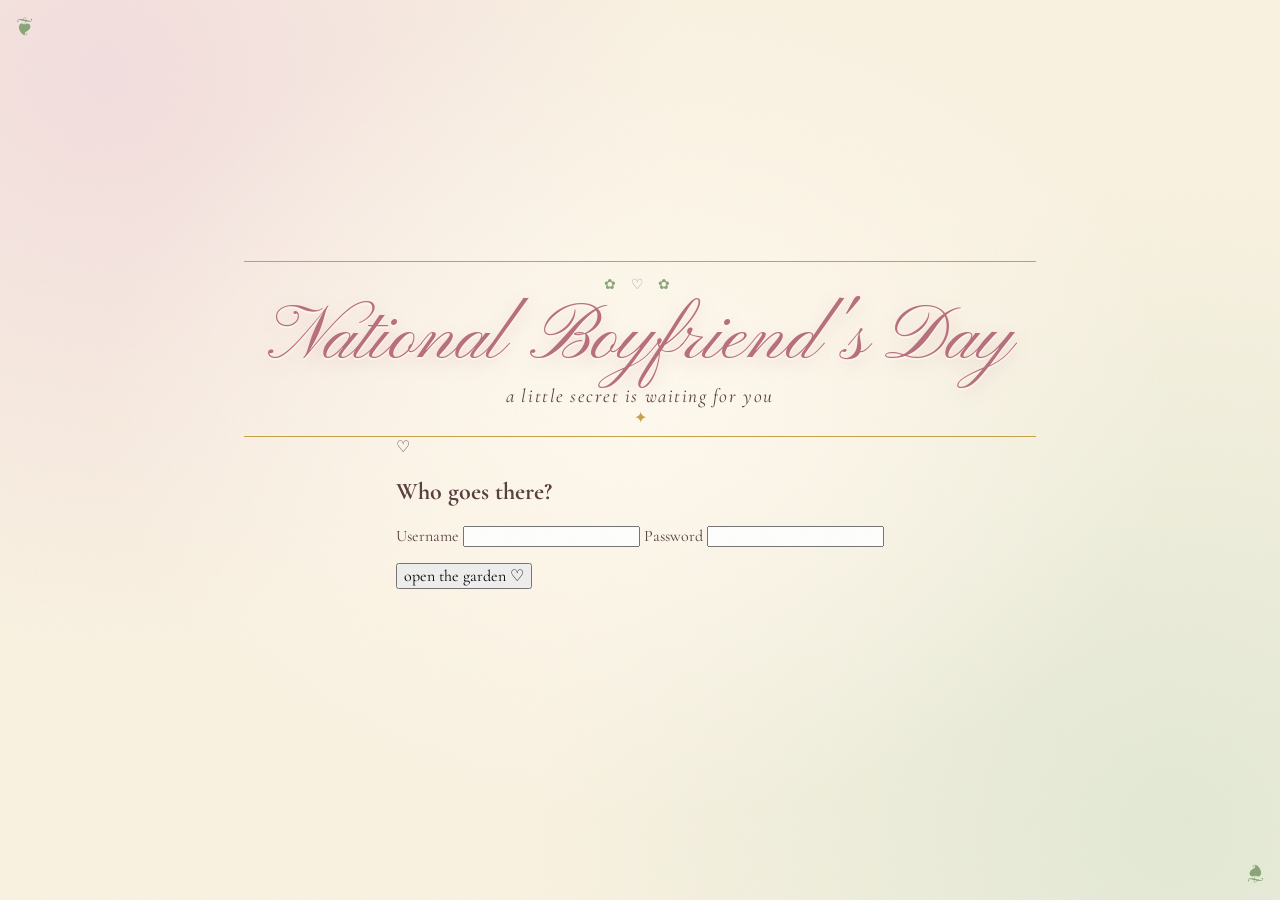
==== index(1).html @ 1b92660c "Add files via upload" ====
<!--
========================================================
LOGIN PAGE GUIDE

Search for "EDIT THIS" to find every customizable part.
The username and password are NOT here: they are at the
very top of script.js (look for "EDIT THIS: LOGIN DETAILS").
========================================================
-->
<!DOCTYPE html>
<html lang="en">
<head>
  <meta charset="UTF-8">
  <meta name="viewport" content="width=device-width, initial-scale=1">
  <title>For You ♡ · Sign in</title>
  <link href="https://fonts.googleapis.com/css2?family=Cormorant+Garamond:ital,wght@0,500;1,500&family=Pinyon+Script&family=Caveat:wght@500&display=swap" rel="stylesheet">
  <link rel="stylesheet" href="style.css?v=1">
</head>
<body>
  <div class="grain" aria-hidden="true"></div>
  <div class="particles" id="particles" aria-hidden="true"></div>

  <main class="scene">
    <header class="banner">
      <span class="deco" aria-hidden="true">✿ ♡ ✿</span>
      <!-- ✦ EDIT THIS: LOGIN PAGE TITLE ✦ -->
      <h1>National Boyfriend's Day</h1>
      <!-- ✦ EDIT THIS: LOGIN SUBTITLE ✦ -->
      <p class="subtitle">a little secret is waiting for you</p>
      <span class="star" aria-hidden="true">✦</span>
    </header>

    <section class="card" id="card" aria-labelledby="cardTitle">
      <span class="corner tl" aria-hidden="true">❦</span><span class="corner br" aria-hidden="true">❦</span>
      <div class="seal" id="seal" aria-hidden="true">♡</div>
      <!-- ✦ EDIT THIS: CARD HEADING ✦ -->
      <h2 id="cardTitle">Who goes there?</h2>

      <form id="loginForm" novalidate>
        <!-- ✦ EDIT THIS: USERNAME LABEL ✦ -->
        <label for="user">Username</label>
        <input id="user" name="user" type="text" autocomplete="off" autocapitalize="characters" spellcheck="false" required>

        <!-- ✦ EDIT THIS: PASSWORD LABEL ✦ -->
        <label for="pass">Password</label>
        <input id="pass" name="pass" type="password" autocomplete="off" autocapitalize="none" spellcheck="false" required>

        <p class="error" id="error" role="alert"></p>
        <!-- ✦ EDIT THIS: BUTTON TEXT ✦ -->
        <button class="go" type="submit">open the garden ♡</button>
      </form>

      <!-- ✦ EDIT THIS: HINT ✦ -->
      <p class="hint">
        Username: Your name in capitals,<br>
        Password: Your name in small letters
      </p>
    </section>
  </main>

  <script src="script.js?v=1"></script>
</body>
</html>
---- style.css ----
/* ================================
   BACKGROUND
================================ */
:root { --cream:#faf3e3; --pink:#e8bcc3; --rose:#b9707f; --sage:#8aa779; --ink:#5a4040; --gold:#c9a24d;
  --script:"Pinyon Script",cursive; --serif:"Cormorant Garamond",Georgia,serif; --hand:"Caveat","Segoe Print",cursive; }
* { box-sizing: border-box; }
html, body { margin: 0; min-height: 100%; overflow-x: hidden; }
body { font-family: var(--serif); color: var(--ink);
  background: radial-gradient(ellipse at 50% 45%, #fffaf0, transparent 60%), radial-gradient(circle at 8% 8%, #f3dfe0, transparent 40%), radial-gradient(circle at 92% 92%, #e3ead7, transparent 45%), var(--cream); }
button { font: inherit; cursor: pointer; }
:focus-visible { outline: 3px solid var(--rose); outline-offset: 3px; }
.grain { position: fixed; inset: 0; pointer-events: none; z-index: 60; opacity: .3; mix-blend-mode: multiply;
  background-image: url("data:image/svg+xml;utf8,<svg xmlns='http://www.w3.org/2000/svg' width='160' height='160'><filter id='n'><feTurbulence type='fractalNoise' baseFrequency='.8' numOctaves='2'/><feColorMatrix values='0 0 0 0 .6 0 0 0 0 .5 0 0 0 0 .4 0 0 0 .25 0'/></filter><rect width='100%' height='100%' filter='url(%23n)'/></svg>"); }
.particles { position: fixed; inset: 0; pointer-events: none; overflow: hidden; z-index: 1; }
.particle { position: absolute; bottom: -30px; color: var(--rose); opacity: 0; animation: drift linear infinite; }

/* ================================
   HEADER
================================ */
.scene { position: relative; z-index: 2; min-height: 100vh; display: flex; flex-direction: column; align-items: center; justify-content: center; padding: 20px 16px 70px; }
.banner { text-align: center; padding: 12px 24px 8px; border-top: 1px solid var(--gold); border-bottom: 1px solid var(--gold); max-width: 100%; }
.deco { color: var(--sage); letter-spacing: .4em; font-size: .9rem; }
.banner h1 { margin: 2px 0 0; font-family: var(--script); font-weight: 400; font-size: clamp(2.3rem, 7.5vw, 4.8rem); line-height: 1.15; color: var(--rose); text-shadow: 0 2px 0 #fff8ec, 0 6px 18px rgba(185,112,127,.25); }
.subtitle { margin: 0; font-style: italic; font-size: clamp(.95rem, 2.4vw, 1.2rem); letter-spacing: .08em; }
.star { display: block; color: var(--gold); animation: twinkle 3s ease-in-out infinite; }

/* ================================
   BOUQUET
================================ */
.bouquet { position: relative; width: min(430px, 86vw, 56vh); aspect-ratio: 400 / 480; margin-top: 8px; animation: float 8s ease-in-out infinite; transition: translate .5s ease; }
.bouquet:hover { translate: 0 -8px; }
.art { display: block; width: 100%; height: 100%; overflow: visible; filter: drop-shadow(0 6px 8px rgba(90,64,64,.15)); pointer-events: none; }
.art .fl { transform-box: fill-box; transform-origin: center; animation: sway 6s ease-in-out infinite; }
.art .fl:nth-of-type(2n) { animation-delay: -2s; animation-duration: 7s; }
.art .fl:nth-of-type(3n) { animation-delay: -4s; }
.bouquet:hover .fl { animation-duration: 2.8s; }
.glow { animation: breathe 6s ease-in-out infinite; transform-box: fill-box; transform-origin: center; filter: blur(8px); }
.wrap { transition: transform .5s ease; transform-box: fill-box; }
.bouquet:hover .wrap { transform: translateY(3px) rotate(-.8deg); }
.sparkles text { opacity: 0; }
.bouquet:hover .sparkles text { animation: twinkle 1.6s ease-in-out infinite; }
.bouquet:hover .sparkles text:nth-child(2n) { animation-delay: -.8s; }
.whisper { margin: 14px 0 0; font-family: var(--hand); font-size: clamp(1.2rem, 3.6vw, 1.5rem); color: var(--rose); text-align: center; }
.heart { color: var(--pink); font-size: 1.5rem; letter-spacing: 0; }

/* ================================
   HIDDEN LETTER
================================ */
.hit { position: absolute; z-index: 5; left: 36%; top: 28%; width: 29%; height: 18%; padding: 0; border: 0; background: transparent; border-radius: 6px; }
.hint { position: absolute; left: 50%; top: -22px; transform: translateX(-50%); font-family: var(--hand); font-size: 1.05rem; color: var(--rose); white-space: nowrap; opacity: 0; transition: opacity .4s; pointer-events: none; }
.hit:hover .hint, .hit:focus-visible .hint { opacity: 1; }
.env { transition: transform .45s ease; }
.seal { animation: pulse 3s ease-in-out infinite; transform-box: fill-box; transform-origin: center; }
.bouquet:has(.hit:hover) .env, .bouquet:has(.hit:focus-visible) .env { transform: translateY(-14px); filter: drop-shadow(0 0 8px rgba(255,226,160,.95)) drop-shadow(0 0 16px rgba(255,226,160,.8)); }

/* ================================
   OPEN LETTER
================================ */
.overlay { position: fixed; inset: 0; z-index: 30; display: grid; place-items: center; padding: 14px; background: rgba(90,64,64,0); visibility: hidden; pointer-events: none; transition: background .6s ease, visibility 0s .9s; }
.overlay.open { background: rgba(90,64,64,.3); visibility: visible; pointer-events: auto; transition: background .6s ease, visibility 0s; }
.letter { position: relative; width: min(640px, 100%); max-height: 90vh; max-height: 90dvh; display: flex; flex-direction: column; outline: none;
  transform: translateY(32vh) scale(.25) rotate(-8deg); opacity: 0; transition: transform .9s cubic-bezier(.3,.8,.3,1), opacity .5s ease; }
.overlay.open .letter { transform: none; opacity: 1; }
.paper { position: relative; overflow-y: auto; padding: clamp(28px, 6vw, 50px) clamp(22px, 6vw, 54px) 24px; border-radius: 4px; color: #4a3434; border: 1px solid #cdb685;
  background: repeating-linear-gradient(0deg, transparent 0 33px, rgba(185,112,127,.12) 33px 34px), radial-gradient(ellipse at center, #fbf1da 55%, #ecd8ac 100%);
  box-shadow: inset 0 0 40px rgba(170,130,70,.35), 0 20px 50px rgba(60,40,40,.4); }
.corner { position: absolute; color: var(--sage); font-size: 1.5rem; } .tl { top: 12px; left: 16px; } .br { bottom: 12px; right: 16px; transform: rotate(180deg); }
.letter h2 { margin: 0 0 12px; text-align: center; font-family: var(--script); font-weight: 400; font-size: clamp(1.9rem, 6vw, 2.7rem); color: var(--rose); }
.body { font-family: var(--hand); font-size: clamp(1.3rem, 4.4vw, 1.6rem); line-height: 34px; }
.body p { margin: 0 0 34px; }
.closing { text-align: right; margin-bottom: 4px !important; }
.signature { font-family: var(--script); font-size: 1.7em; color: var(--rose); text-align: right; line-height: 1.3; margin-bottom: 8px !important; }
.ps { margin: 0; text-align: center; font-family: var(--hand); font-size: 1.1rem; color: var(--sage); }
.fold { display: block; margin: 10px auto 0; background: none; border: 0; font-family: var(--hand); font-size: 1.15rem; color: var(--rose); text-decoration: underline wavy var(--pink); text-underline-offset: 5px; }
.close { position: absolute; z-index: 2; top: -12px; right: -6px; width: 40px; height: 40px; border-radius: 50%; border: 1px solid #cdb685; background: #fffaf0; color: var(--rose); font-size: 1.6rem; line-height: 1; box-shadow: 0 3px 8px rgba(0,0,0,.25); }

/* ================================
   MUSIC
================================ */
.music { position: fixed; right: 14px; bottom: 14px; z-index: 10; padding: 8px 14px; border: 1px solid #d3bf98; border-radius: 999px; background: rgba(255,250,240,.9); color: var(--rose); font-family: var(--hand); font-size: 1.1rem; }
.music[aria-pressed="true"] { background: var(--pink); color: #fff; }
.music-note { position: fixed; right: 18px; bottom: 58px; z-index: 10; font-family: var(--hand); color: var(--rose); }

/* ================================
   ANIMATIONS
================================ */
@keyframes float { 0%,100% { transform: translateY(0) rotate(-.8deg); } 50% { transform: translateY(-12px) rotate(.8deg); } }
@keyframes sway { 0%,100% { transform: rotate(-2.5deg); } 50% { transform: rotate(2.5deg); } }
@keyframes breathe { 0%,100% { opacity: .5; } 50% { opacity: .9; } }
@keyframes pulse { 0%,100% { transform: scale(1); } 50% { transform: scale(1.12); } }
@keyframes twinkle { 0%,100% { opacity: .3; } 50% { opacity: 1; } }
@keyframes drift { 0% { transform: translate(0,0) rotate(0); opacity: 0; } 12% { opacity: .7; } 85% { opacity: .5; } 100% { transform: translate(var(--dx), -110vh) rotate(260deg); opacity: 0; } }

/* ================================
   MOBILE RESPONSIVE
================================ */
@media (max-width: 600px) {
  .scene { justify-content: flex-start; padding-top: 26px; }
  .bouquet { width: min(340px, 84vw); margin-top: 20px; }
  .music { left: 50%; right: auto; translate: -50% 0; bottom: 10px; }
  .music-note { right: auto; left: 50%; translate: -50% 0; bottom: 52px; }
  .close { right: 4px; top: -10px; }
}
@media (max-height: 560px) and (orientation: landscape) { .bouquet { width: min(280px, 40vh); } }
@media (prefers-reduced-motion: reduce) { *, *::before, *::after { animation: none !important; transition-duration: .01s !important; } }
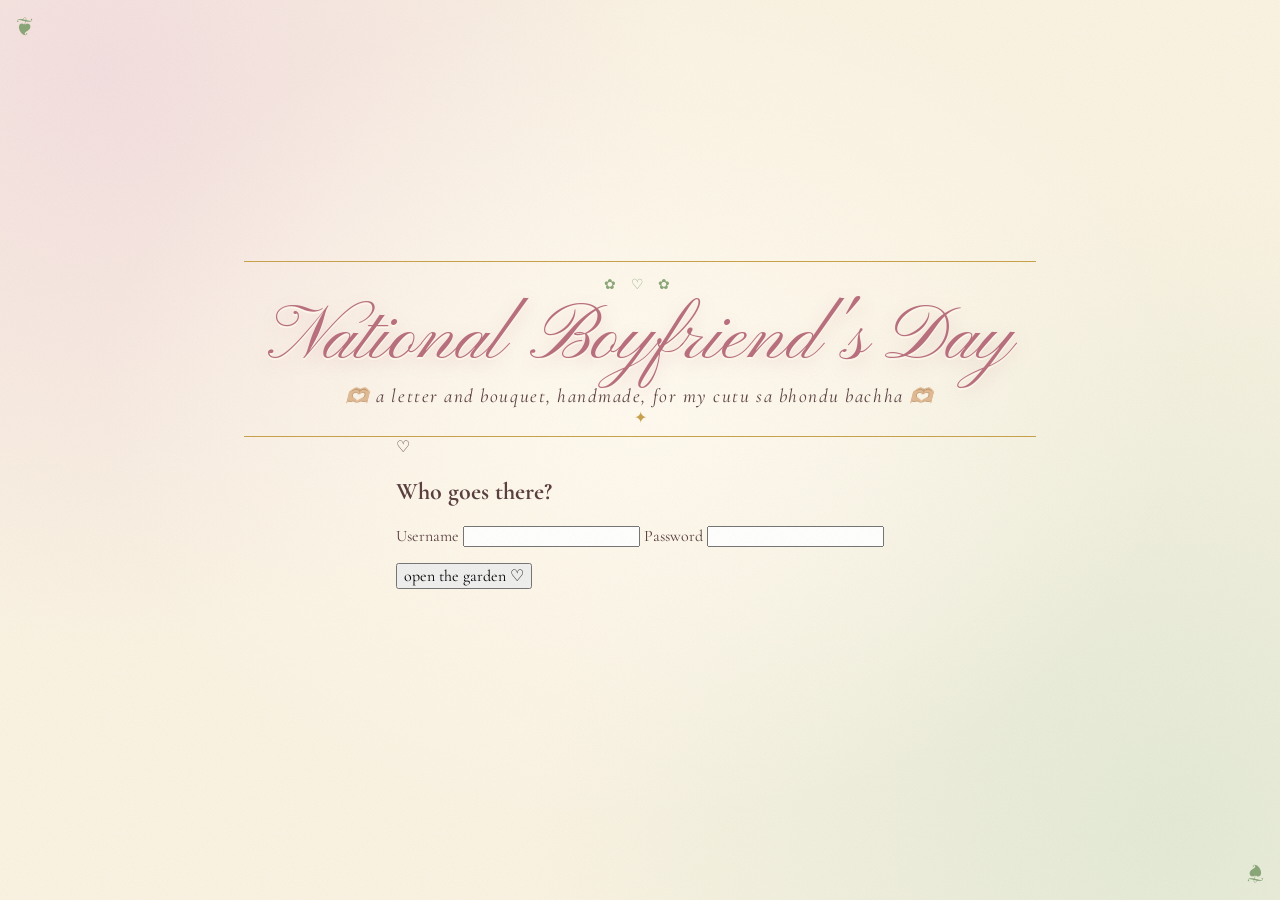
==== commit 4646e240: "Update index(1).html" ====
--- a/index(1).html
+++ b/index(1).html
@@ -1,12 +1,4 @@
-<!--
-========================================================
-LOGIN PAGE GUIDE
 
-Search for "EDIT THIS" to find every customizable part.
-The username and password are NOT here: they are at the
-very top of script.js (look for "EDIT THIS: LOGIN DETAILS").
-========================================================
--->
 <!DOCTYPE html>
 <html lang="en">
 <head>
@@ -23,34 +15,32 @@
   <main class="scene">
     <header class="banner">
       <span class="deco" aria-hidden="true">✿ ♡ ✿</span>
-      <!-- ✦ EDIT THIS: LOGIN PAGE TITLE ✦ -->
+  
       <h1>National Boyfriend's Day</h1>
-      <!-- ✦ EDIT THIS: LOGIN SUBTITLE ✦ -->
-      <p class="subtitle">a little secret is waiting for you</p>
+   
+      <p class="subtitle">🫶🏼 a letter and bouquet, handmade, for my cutu sa bhondu bachha 🫶🏼</p>
       <span class="star" aria-hidden="true">✦</span>
     </header>
 
     <section class="card" id="card" aria-labelledby="cardTitle">
       <span class="corner tl" aria-hidden="true">❦</span><span class="corner br" aria-hidden="true">❦</span>
       <div class="seal" id="seal" aria-hidden="true">♡</div>
-      <!-- ✦ EDIT THIS: CARD HEADING ✦ -->
+     
       <h2 id="cardTitle">Who goes there?</h2>
 
       <form id="loginForm" novalidate>
-        <!-- ✦ EDIT THIS: USERNAME LABEL ✦ -->
+   
         <label for="user">Username</label>
         <input id="user" name="user" type="text" autocomplete="off" autocapitalize="characters" spellcheck="false" required>
 
-        <!-- ✦ EDIT THIS: PASSWORD LABEL ✦ -->
         <label for="pass">Password</label>
         <input id="pass" name="pass" type="password" autocomplete="off" autocapitalize="none" spellcheck="false" required>
 
         <p class="error" id="error" role="alert"></p>
-        <!-- ✦ EDIT THIS: BUTTON TEXT ✦ -->
+       
         <button class="go" type="submit">open the garden ♡</button>
       </form>
 
-      <!-- ✦ EDIT THIS: HINT ✦ -->
       <p class="hint">
         Username: Your name in capitals,<br>
         Password: Your name in small letters
